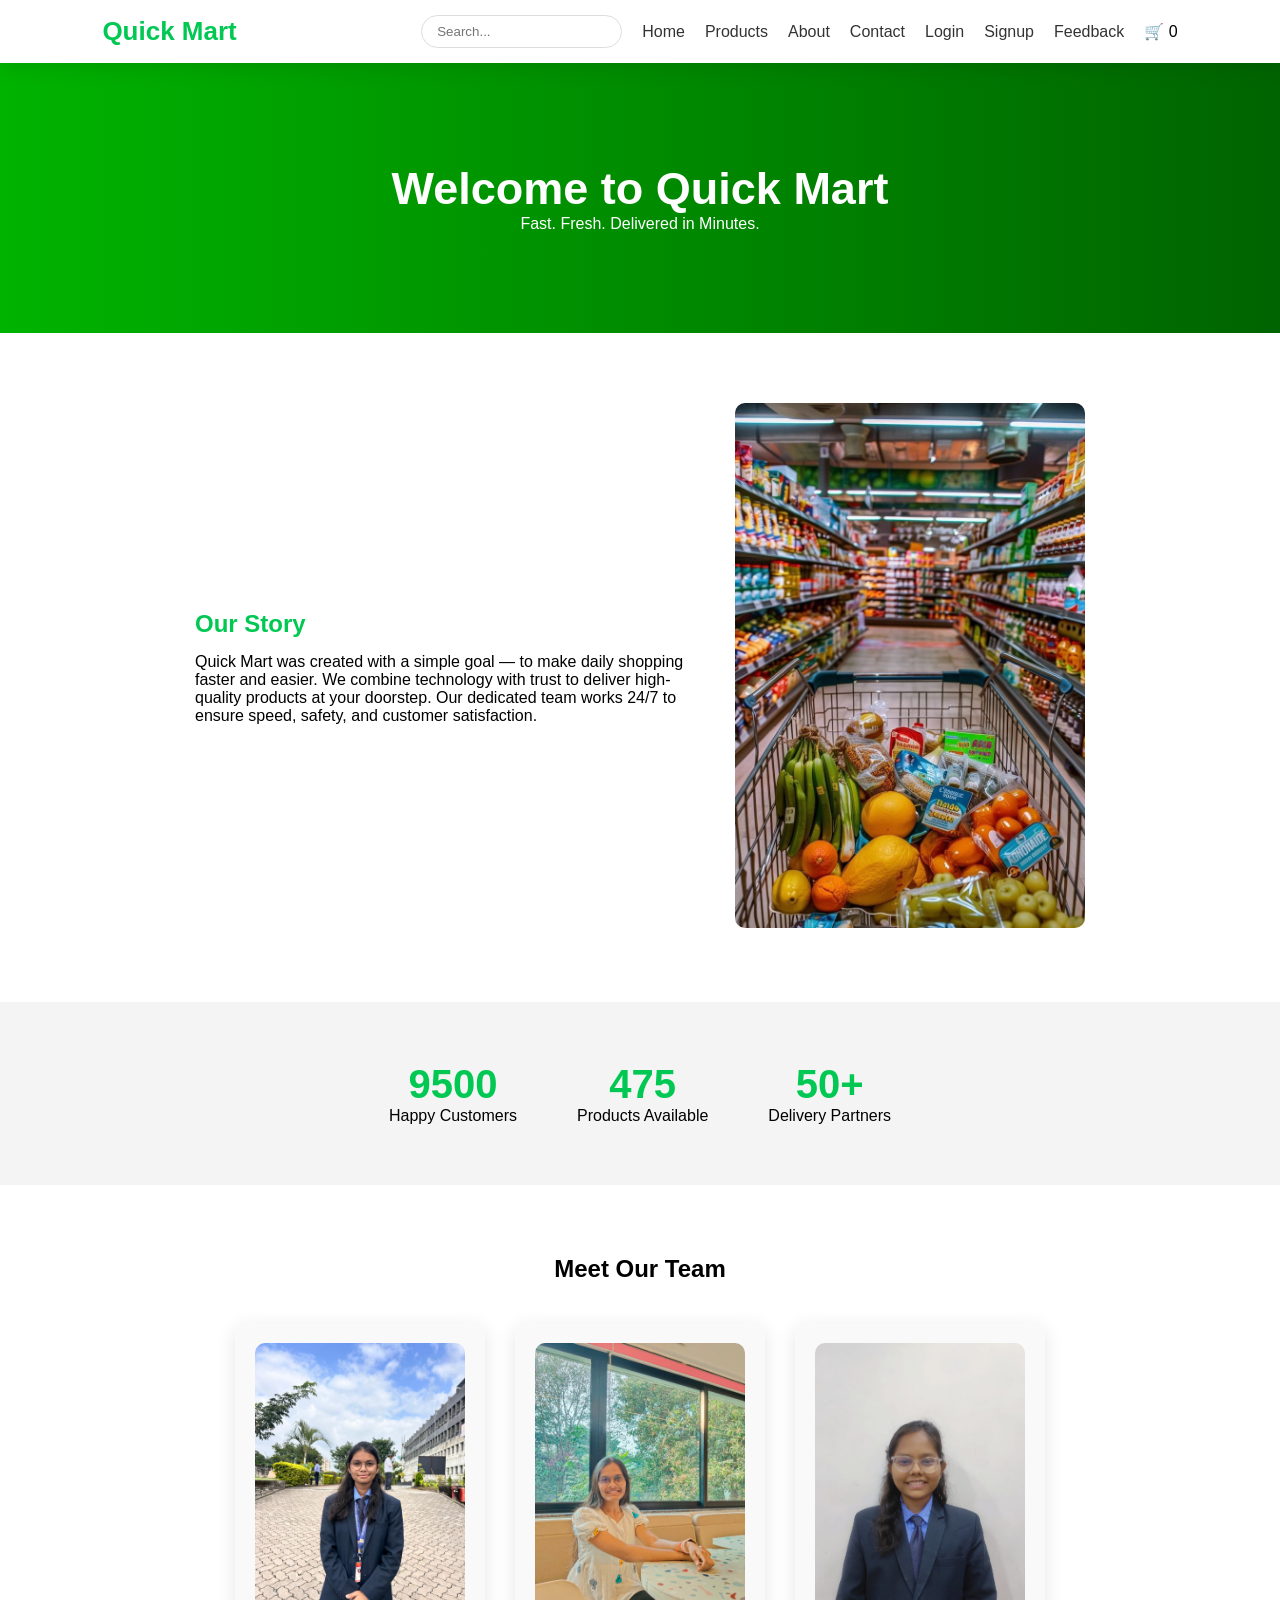
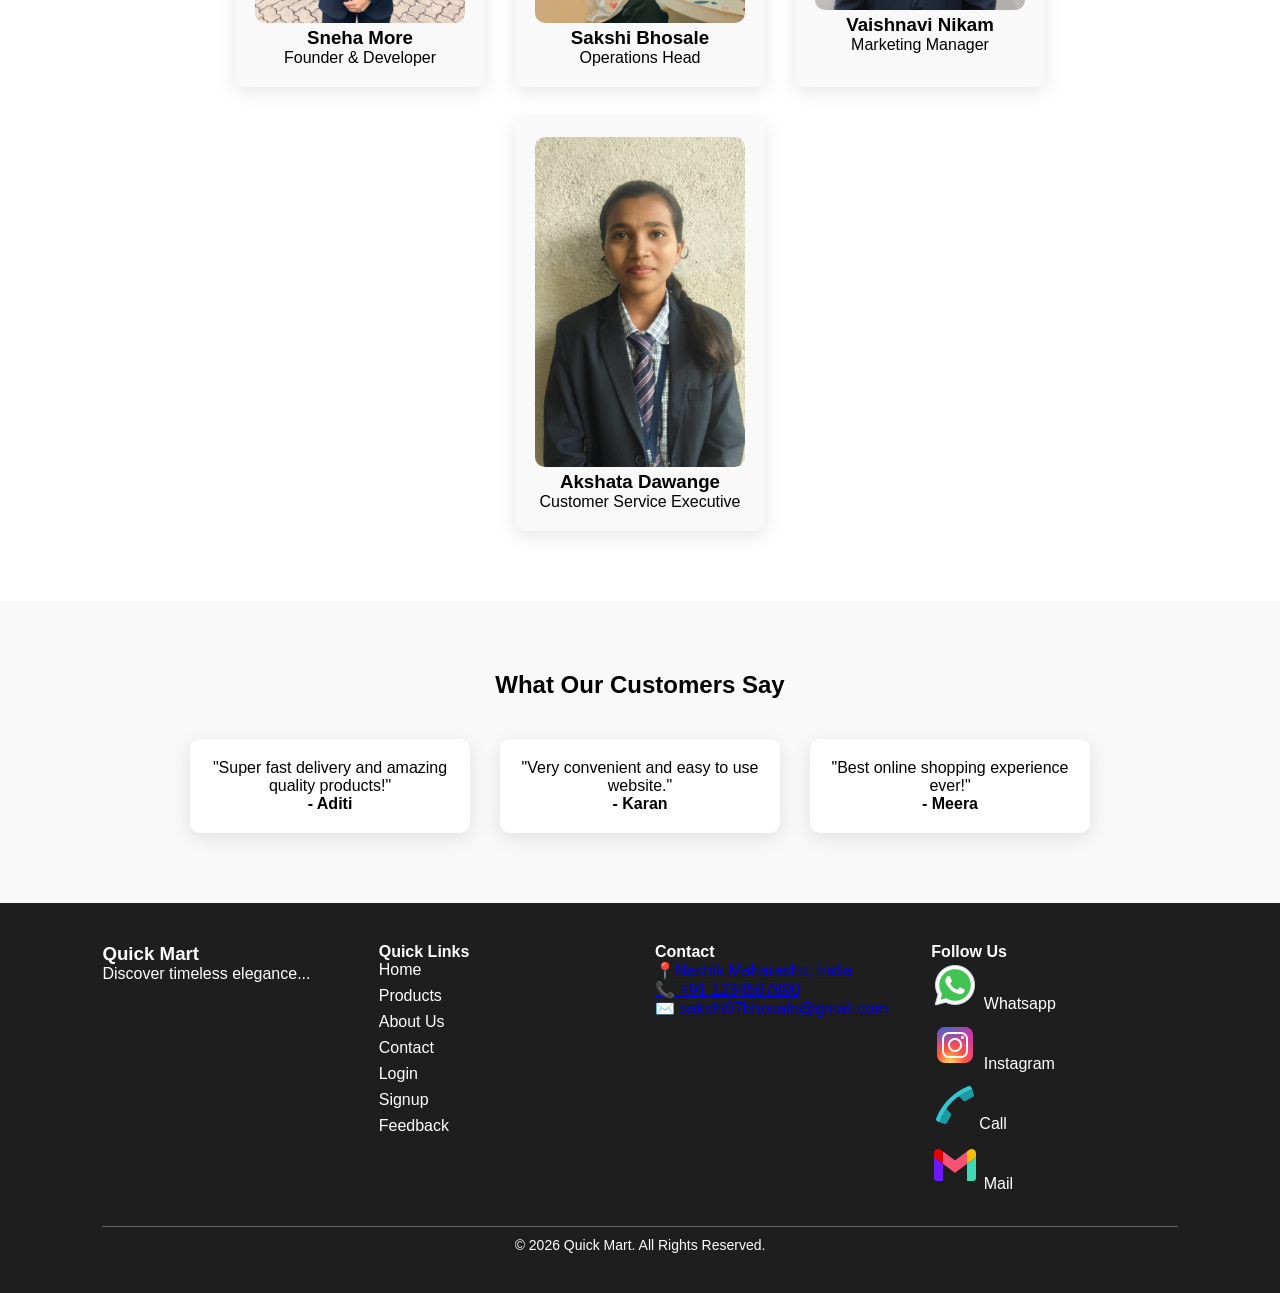
==== pages/about.html @ 085d097c "web created" ====
<!DOCTYPE html>
<html>
<head>
<title>About</title>
<link rel="stylesheet" href="../css/about.css">
<script src="../js/about.js" defer></script>
</head>
<body>

<nav>
<div class="logo">Quick Mart</div>
<ul>
<li><input type="text" id="search" placeholder="Search..." class="search-bar" onkeyup="filterProducts()"></li>
<li><a href="../index.html">Home</a></li>
<li><a href="../pages/product.html">Products</a></li>
<li><a href="../pages/about.html">About</a></li>
<li><a href="../pages/contact.html">Contact</a></li>
<li><a href="../pages/login.html">Login</a></li>
<li><a href="../pages/signup.html">Signup</a></li>
<li><a href="../pages/feedback.html">Feedback</a></li>
<li class="cart-toggle" onclick="toggleCart()">🛒 <span class="cart-count" id="cart-count">0</span></li>
</ul>
</nav>


<!-- ================= HERO SECTION ================= -->
<section class="about-hero">
    <div class="about-hero-content">
        <h1>Welcome to Quick Mart</h1>
        <p>Fast. Fresh. Delivered in Minutes.</p>
    </div>
</section>


<!-- ================= OUR STORY ================= -->
<section class="about-story">
    <div class="story-text">
        <h2>Our Story</h2>
        <p>
            Quick Mart was created with a simple goal — to make daily shopping 
            faster and easier. We combine technology with trust to deliver 
            high-quality products at your doorstep. Our dedicated team works 
            24/7 to ensure speed, safety, and customer satisfaction.
        </p>
    </div>

    <div class="story-image">
        <img src="../img/about.jpeg" alt="About Blinkit Company">
    </div>
</section>


<!-- ================= STATS SECTION ================= -->
<section class="stats-section">
    <div class="stat-box">
        <h2 class="counter" data-target="10000">0</h2>
        <p>Happy Customers</p>
    </div>

    <div class="stat-box">
        <h2 class="counter" data-target="500">0</h2>
        <p>Products Available</p>
    </div>

    <div class="stat-box">
        <h2 class="counter" data-target="50">0</h2>
        <p>Delivery Partners</p>
    </div>
</section>


<!-- ================= TEAM SECTION ================= -->
<section class="team-section">
    <h2>Meet Our Team</h2>

    <div class="team-container">

        <div class="team-card">
            <img src="../img/sneh.jpeg" alt="Sneha More">
            <h3>Sneha More</h3>
            <p>Founder & Developer</p>
        </div>

        <div class="team-card">
            <img src="../img/sak.jpeg" alt="Sakshi Bhosale">
            <h3>Sakshi Bhosale</h3>
            <p>Operations Head</p>
        </div>

        <div class="team-card">
            <img src="../img/vai.jpeg" alt="Vaishnavi Nikam">
            <h3>Vaishnavi Nikam</h3>
            <p>Marketing Manager</p>
        </div>
<div class="team-card">
            <img src="../img/aksh (1).jpeg" alt="Akshata Dawange">
            <h3>Akshata Dawange</h3>
            <p>Customer Service Executive</p>
        </div>

    </div>
</section>


<!-- ================= TESTIMONIAL SECTION ================= -->
<section class="testimonial-section">
    <h2>What Our Customers Say</h2>

    <div class="testimonial-container">

        <div class="testimonial-card">
            <p>"Super fast delivery and amazing quality products!"</p>
            <h4>- Aditi</h4>
        </div>

        <div class="testimonial-card">
            <p>"Very convenient and easy to use website."</p>
            <h4>- Karan</h4>
        </div>

        <div class="testimonial-card">
            <p>"Best online shopping experience ever!"</p>
            <h4>- Meera</h4>
        </div>

    </div>
</section>

<footer>
        <div class="footer-container">

            <div class="footer-about">
                <h3>Quick Mart</h3>
                <p>Discover timeless elegance...</p>
            </div>

            <div class="footer-links">
                <h4>Quick Links</h4>
                <a href="../index.html">Home</a>
                <a href="../pages/product.html">Products</a>
                <a href="../pages/about.html">About Us</a>
                <a href="../pages/contact.html">Contact</a>
                <a href="../pages/login.html">Login</a>
                <a href="../pages/signup.html">Signup</a>
                <a href="../pages/feedback.html">Feedback</a>
            </div>
            <div class="footer-contact">
                <h4>Contact</h4>
                <p><a href="https://maps.app.goo.gl/obah4BUpE5US12ti7">📍Nashik Maharashtr, India</a></p>
                <p><a href="tel:+1234567890">📞 +91 1234567890</a></p>
                <p><a href="mailto:sakshi07bhosale@gmail.com">✉️ sakshi07bhosale@gmail.com</a></p>
            </div>


            <div class="footer-social">
                <h4>Follow Us</h4>
                <a href="https://facebook.com" target="_blank">
                    <img src="../img/whatsapp.png" class="social-icon"> Whatsapp
                </a>
                <a href="https://instagram.com" target="_blank">
                    <img src="../img/insta.png" class="social-icon"> Instagram
                </a>
                <a href="https://wa.me/919876543210" target="_blank">
                    <img src="../img/call.png" class="social-icon">Call
                </a>
                <a href="https://twitter.com" target="_blank">
                    <img src="../img/mail.png" class="social-icon"> Mail
                </a>
            </div>

        </div>

        <div class="footer-bottom">
            <p>© 2026 Quick Mart. All Rights Reserved.</p>
        </div>
    </footer>

</body>
</html>
---- css/about.css ----
/* ================= GLOBAL RESET ================= */

* {
    margin: 0;
    padding: 0;
    box-sizing: border-box;
    font-family: 'Segoe UI', sans-serif;
}

body {
    background: linear-gradient(135deg, #f9ff9c, #00c853);
    min-height: 100vh;
}


/* ================= NAVBAR ================= */

nav {
    background: white;
    padding: 15px 8%;
    display: flex;
    justify-content: space-between;
    align-items: center;
    box-shadow: 0 5px 20px rgba(0,0,0,0.1);
    position: sticky;
    top: 0;
    z-index: 1000;
}

.logo {
    font-size: 26px;
    font-weight: bold;
    color: #00c853;
}

nav ul {
    list-style: none;
    display: flex;
    align-items: center;
}

nav ul li {
    margin-left: 20px;
}

nav ul li a {
    text-decoration: none;
    color: #333;
    font-weight: 500;
    transition: 0.3s;
}

nav ul li a:hover {
    color: #00c853;
}

.search-bar {
    padding: 8px 15px;
    border-radius: 25px;
    border: 1px solid #ddd;
}


/* ================= ABOUT PAGE ================= */

/* HERO */
.about-hero {
    background: linear-gradient(to right, #00b300, #006400);
    color: white;
    text-align: center;
    padding: 100px 20px;
}

.about-hero h1 {
    font-size: 45px;
}

/* STORY */
.about-story {
    display: flex;
    justify-content: center;
    align-items: center;
    padding: 70px 8%;
    gap: 40px;
    flex-wrap: wrap;
    background: white;
}

.story-text {
    max-width: 500px;
}

.story-text h2 {
    color: #00c853;
    margin-bottom: 15px;
}

.story-image img {
    width: 350px;
    border-radius: 10px;
}

/* STATS */
.stats-section {
    display: flex;
    justify-content: center;
    gap: 60px;
    padding: 60px 20px;
    background: #f4f4f4;
}

.stat-box {
    text-align: center;
}

.stat-box h2 {
    font-size: 40px;
    color: #00c853;
}

/* TEAM */
.team-section {
    padding: 70px 8%;
    text-align: center;
    background: white;
}

.team-container {
    display: flex;
    justify-content: center;
    gap: 30px;
    flex-wrap: wrap;
    margin-top: 40px;
}

.team-card {
    background: #f9f9f9;
    padding: 20px;
    width: 250px;
    border-radius: 10px;
    box-shadow: 0 5px 20px rgba(0,0,0,0.1);
    transition: 0.3s;
}

.team-card:hover {
    transform: translateY(-10px);
}

.team-card img {
    width: 100%;
    border-radius: 10px;
}

/* TESTIMONIAL */
.testimonial-section {
    background: #f9f9f9;
    padding: 70px 8%;
    text-align: center;
}

.testimonial-container {
    display: flex;
    justify-content: center;
    gap: 30px;
    flex-wrap: wrap;
    margin-top: 40px;
}

.testimonial-card {
    background: white;
    padding: 20px;
    width: 280px;
    border-radius: 10px;
    box-shadow: 0 5px 20px rgba(0,0,0,0.1);
}


/* ================= PRODUCTS PAGE ================= */

.heading {
    font-size: 45px;
    text-align: center;
    color: #d8830c;
    margin-top: 40px;
}

.sub-heading {
    text-align: center;
    font-size: 18px;
    color: #555;
    margin-bottom: 40px;
}

.products-grid {
    display: grid;
    grid-template-columns: repeat(auto-fit, minmax(260px, 1fr));
    gap: 30px;
    padding: 0 8%;
    margin-bottom: 60px;
}

.product-card {
    background-color: #ffffff;
    padding: 20px;
    border-radius: 15px;
    box-shadow: 0 5px 15px rgba(0,0,0,0.1);
    border: 1px solid #ddd;
    transition: 0.4s ease;
    text-align: center;
    cursor: pointer;
}

.product-card:hover {
    transform: translateY(-10px);
    box-shadow: 0 15px 30px rgba(0,0,0,0.2);
    background-color: #effcef;
}

.product-card img {
    width: 100%;
    height: 220px;
    object-fit: cover;
    border-radius: 12px;
    margin-bottom: 15px;
}

.product-card h3 {
    font-size: 22px;
    margin-bottom: 8px;
    color: #03203A;
}

.product-card p {
    font-size: 18px;
    font-weight: bold;
    margin-bottom: 15px;
}

.btn {
    background-color: #31443b;
    color: white;
    border-radius: 8px;
    padding: 10px 20px;
    font-size: 14px;
    border: none;
    cursor: pointer;
    transition: 0.3s;
}

.btn:hover {
    background-color: #192d1d;
}


/* ================= FOOTER ================= */

footer {
    background-color: #1e1e1e;
    color: white;
    padding: 40px 8%;
}

.footer-container {
    display: flex;
    flex-wrap: wrap;
    justify-content: space-between;
    gap: 30px;
}

.footer-container div {
    flex: 200px;
}

.footer-links a,
.footer-social a {
    display: block;
    color: white;
    text-decoration: none;
    margin-bottom: 8px;
    transition: 0.3s;
}

.footer-links a:hover,
.footer-social a:hover {
    color: #00c853;
}

.footer-bottom {
    text-align: center;
    margin-top: 25px;
    border-top: 1px solid #ffffff50;
    padding-top: 10px;
    font-size: 14px;
}


/* ================= RESPONSIVE ================= */

@media (max-width: 768px) {

    nav {
        flex-direction: column;
        align-items: flex-start;
    }

    nav ul {
        flex-direction: column;
        width: 100%;
        margin-top: 10px;
    }

    nav ul li {
        margin: 10px 0;
    }

    .about-story {
        flex-direction: column;
        text-align: center;
    }

    .stats-section {
        flex-direction: column;
        gap: 30px;
    }

    .team-container,
    .testimonial-container {
        flex-direction: column;
        align-items: center;
    }

    .heading {
        font-size: 35px;
    }

    .product-card img {
        height: 180px;
    }

    .footer-container {
        flex-direction: column;
        text-align: center;
    }
}
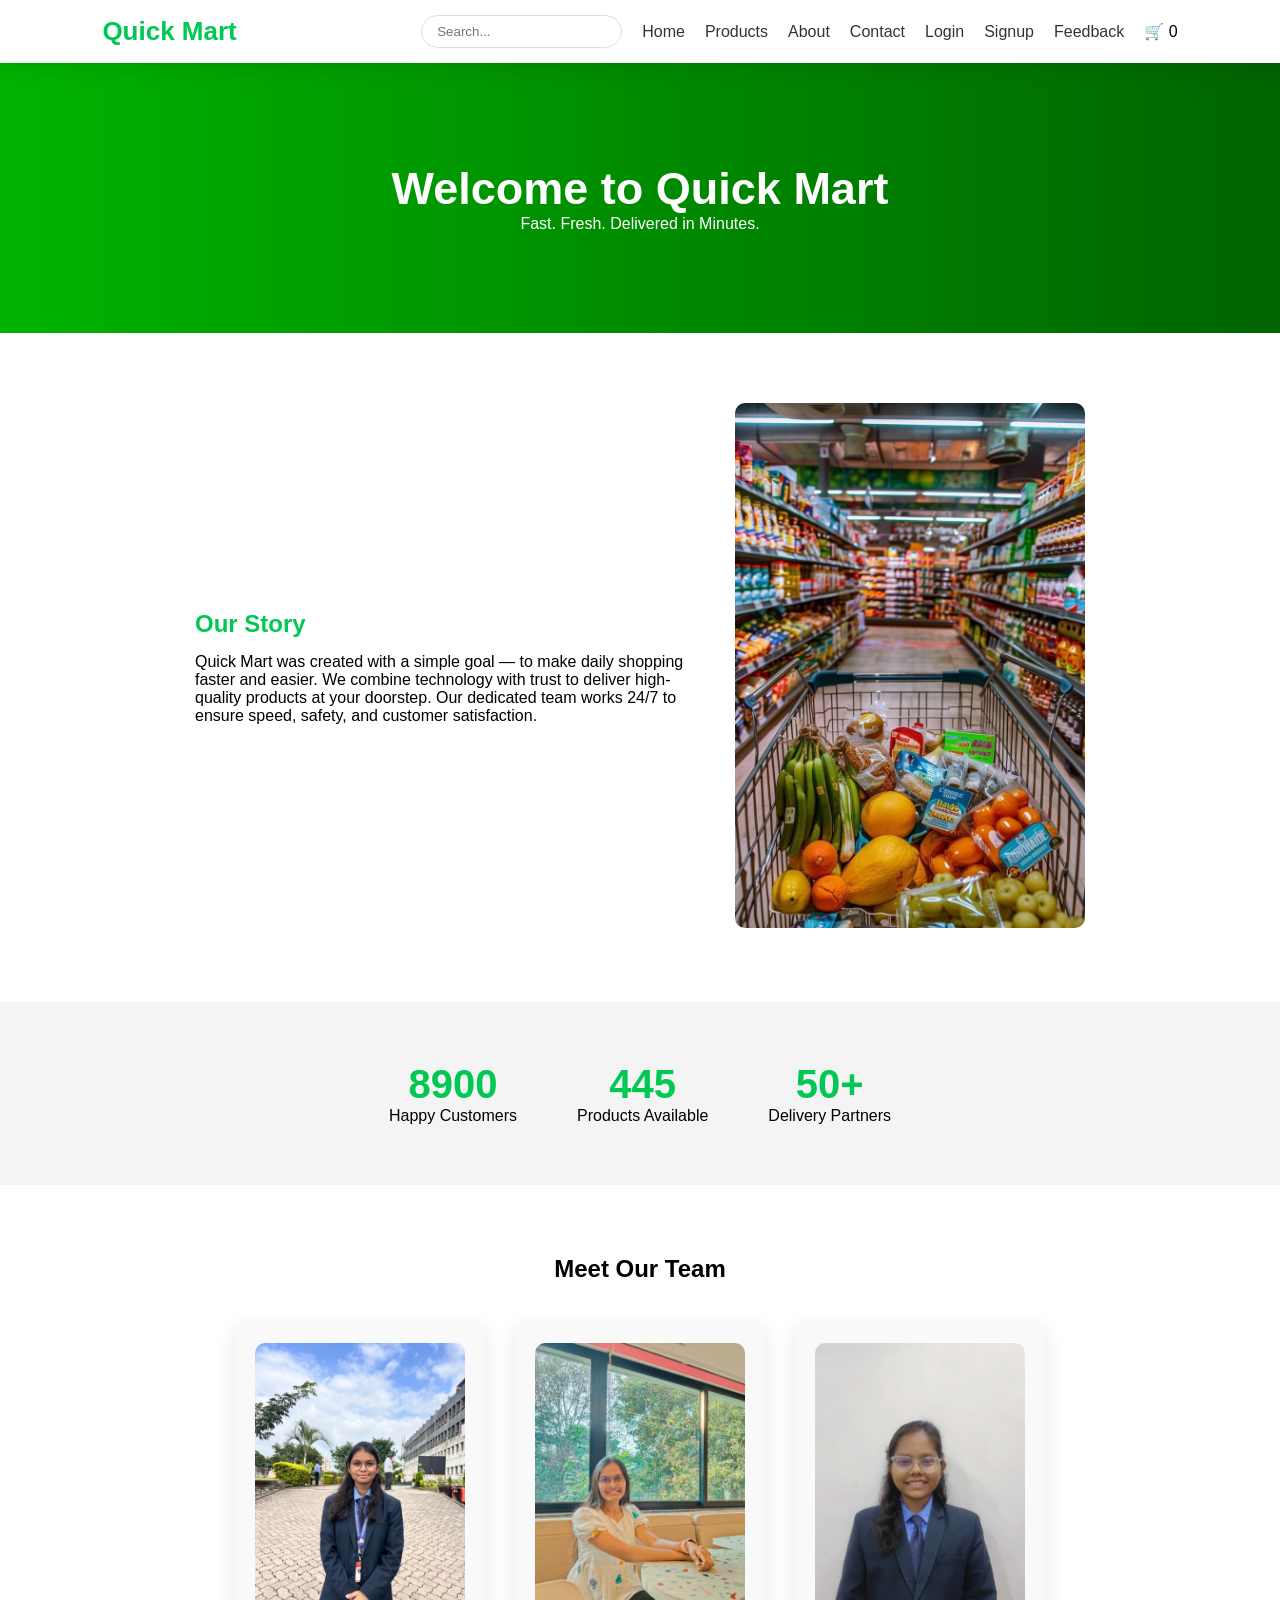
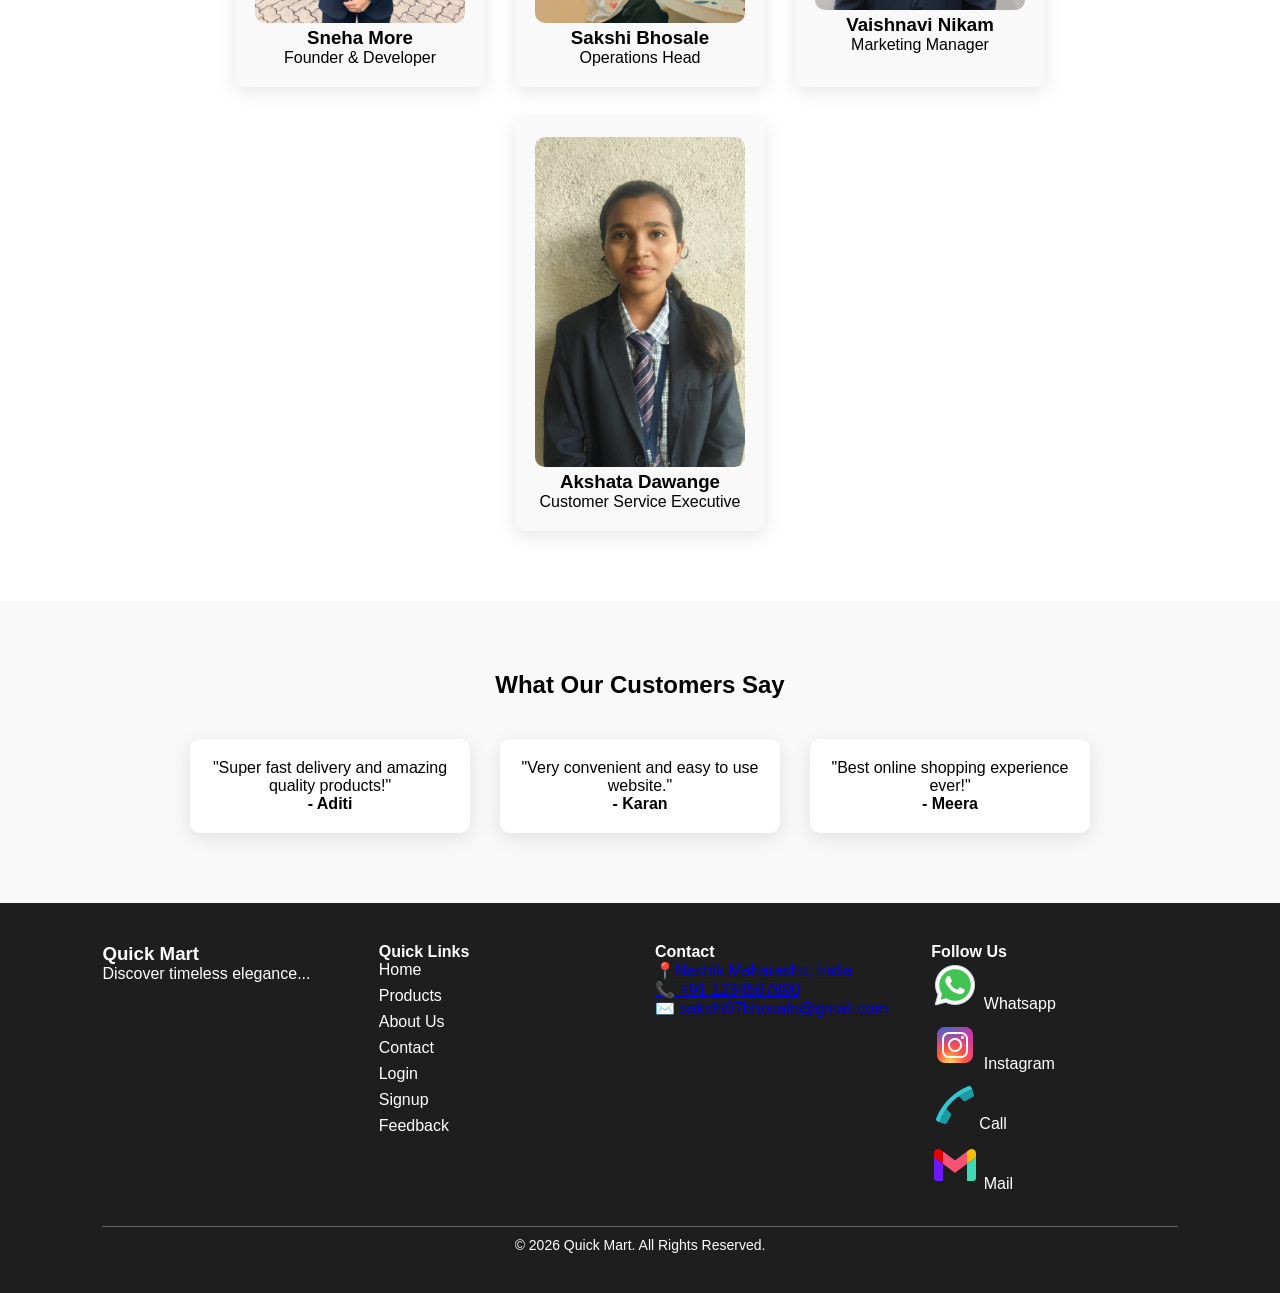
==== commit a8cef1e6: "changes done" ====
--- a/pages/about.html
+++ b/pages/about.html
@@ -1,4 +1,3 @@
-
 <!DOCTYPE html>
 <html>
 <head>
@@ -177,4 +176,4 @@
     </footer>
 
 </body>
-</html>
+</html>
